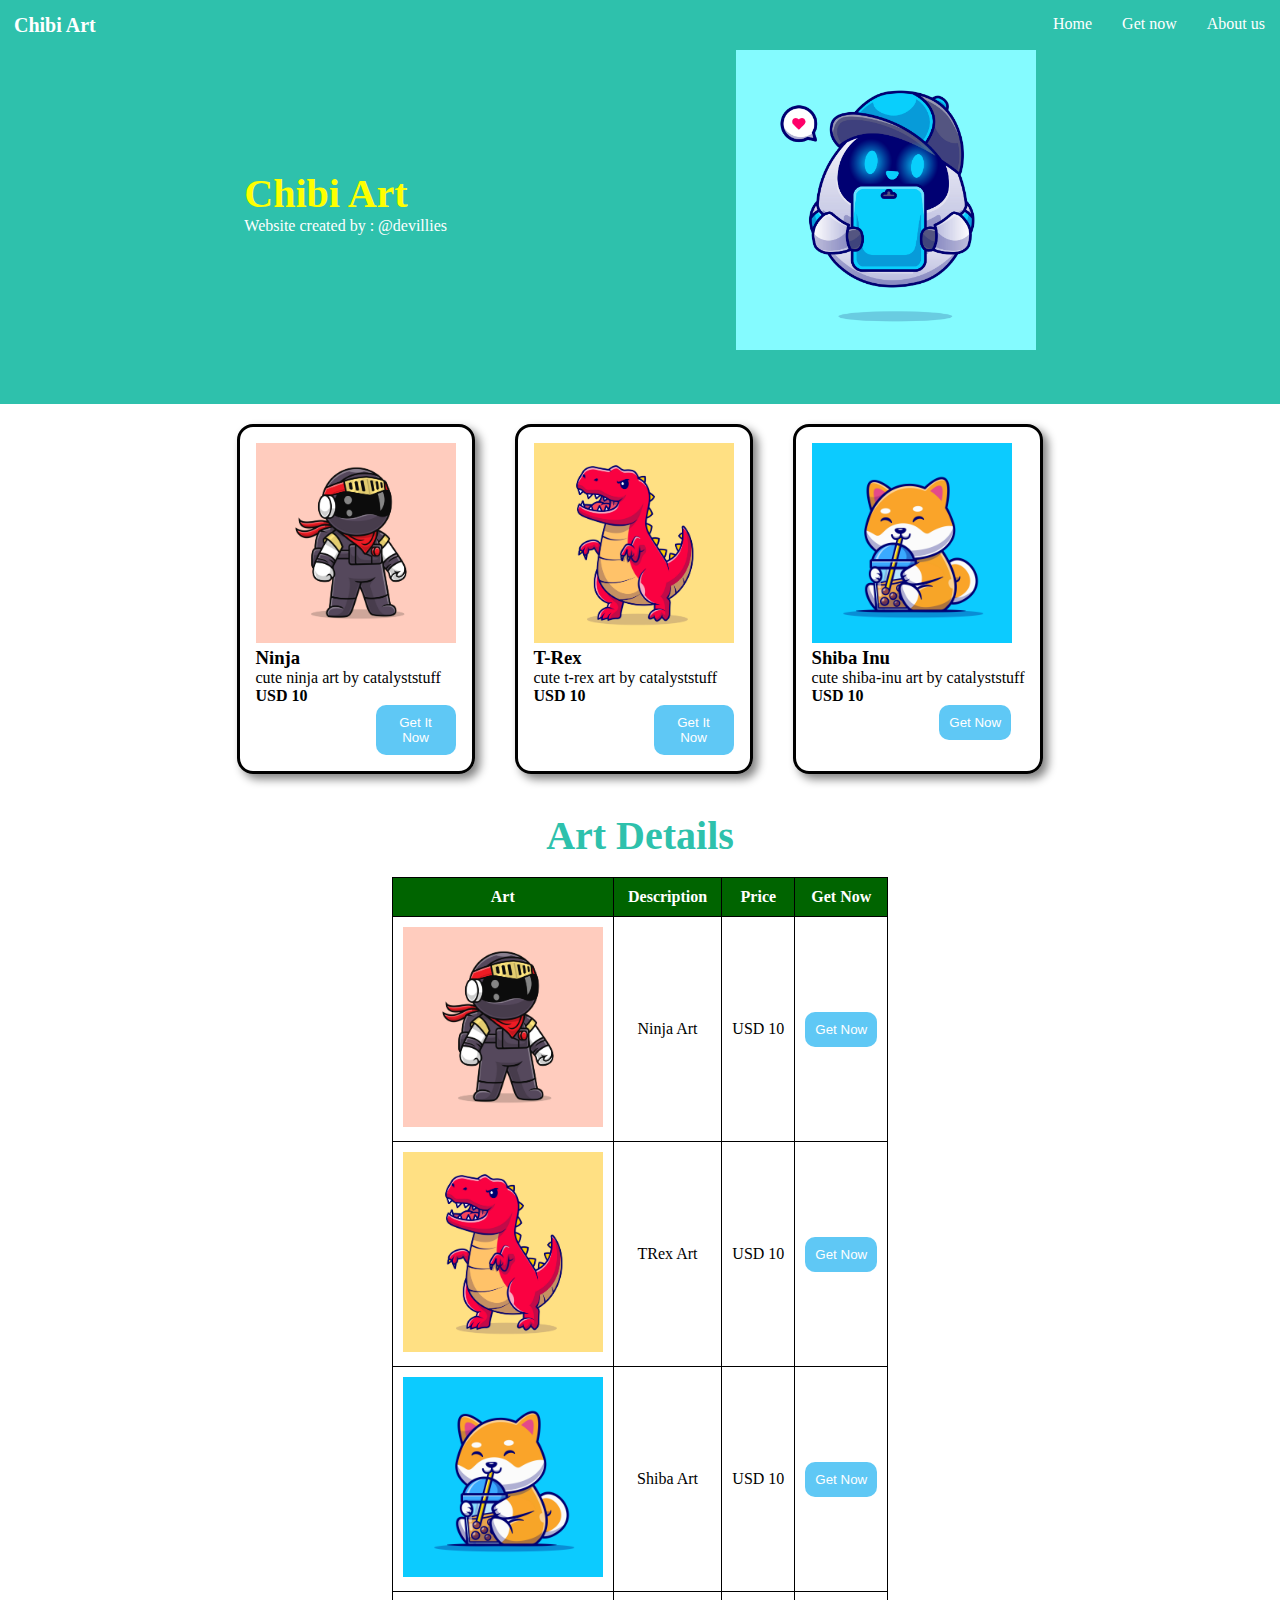
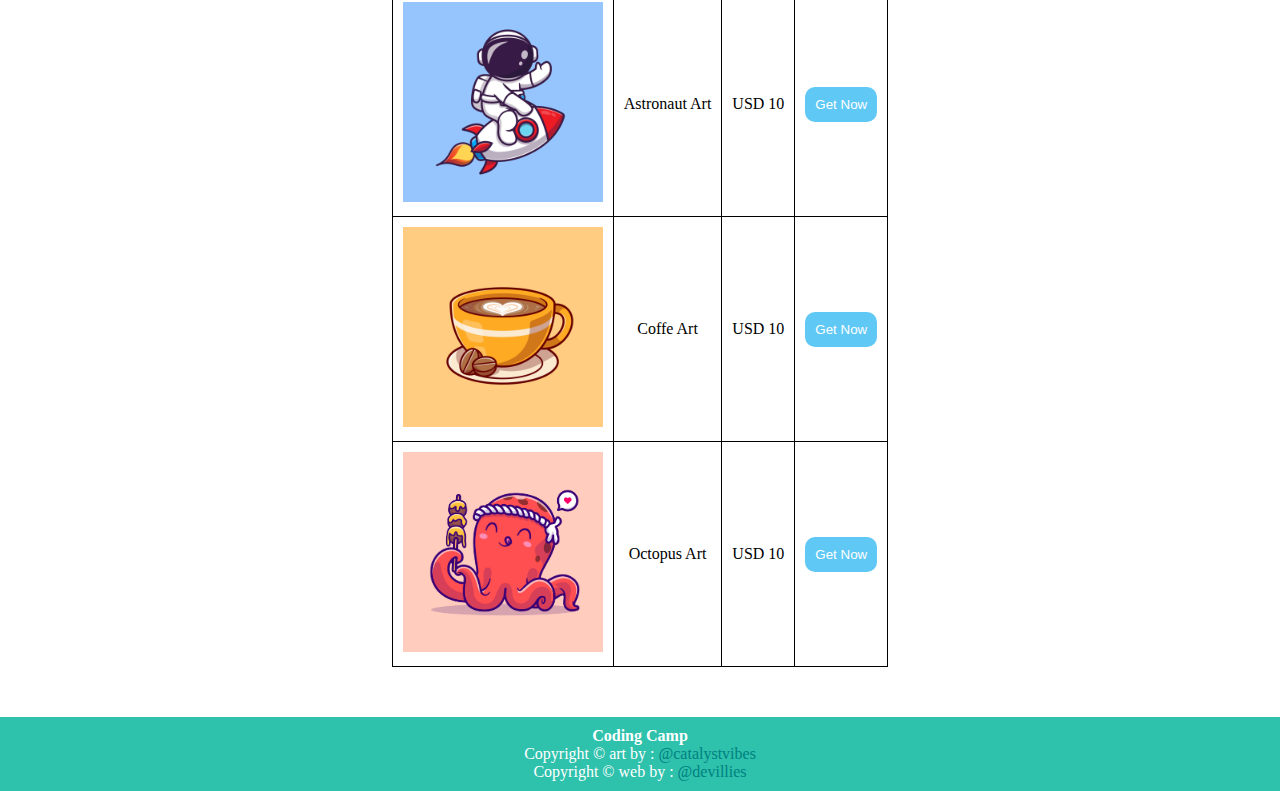
==== index.html @ 9efc5474 "first commit" ====
<!DOCTYPE html>
<html lang="en">

<head>
    <meta charset="UTF-8">
    <meta name="viewport" content="width=device-width, initial-scale=1.0">
    <link rel="stylesheet" type="text/css" href="./style.css">
    <title>Chibi Art</title>
</head>

<body>
    <header>
        <h1 class="header-title">Chibi Art</h1>
        <nav>
            <a href="/index.html">Home</a>
            <a href="/getimageform.html">Get now</a>
            <a href="/about.html">About us</a>

        </nav>

    </header>
    <main>
        <section class="jumbotron">
            <div>
                <h1>Chibi Art</h1>
                <h3>

                </h3>
                <p>Website created by : @devillies</p>
            </div>
            <div>
                <img src="./assets/5500_1_04.jpg" alt="illustration">
            </div>
        </section>

        <div class="main-container">
            <div class="package-container">
                <img src="./assets/9200_1_2_06.jpg" alt="">
                <h3>Ninja</h3>
                <p>cute ninja art by catalyststuff </p>
                <h4>USD 10</h4>
                <button class="left">Get It Now</button>

            </div>
            <div class="package-container">
                <img src="./assets/31641097_6200_8_03.jpeg" alt="">
                <h3>T-Rex</h3>
                <p>cute t-rex art by catalyststuff</p>
                <h4>USD 10</h4>
                <button class="left">Get It Now</button>
            </div>
            <div class="package-container">
                <img src="./assets/11766632_21378462.jpeg" alt="">
                <h3>Shiba Inu</h3>
                <p>cute shiba-inu art by catalyststuff</p>
                <h4>USD 10</h4>
                <button class="left">Get Now</button>
            </div>

        </div>
        <br>
        <h1 class="title">Art Details</h1>
        <br>
        <div class="table">
            <table>
                <tr>
                    <th>Art</th>
                    <th>Description</th>
                    <th>Price</th>
                    <th>Get Now</th>
                </tr>
                <tr>
                    <td><img src="./assets/9200_1_2_06.jpg" alt=""></td>
                    <td>Ninja Art </td>
                    <td>USD 10</td>
                    <td><button onclick="gotoPayment()">Get Now</button></td>

                </tr>
                <tr>
                    <td><img src="./assets/31641097_6200_8_03.jpeg" alt=""></td>
                    <td>TRex Art </td>
                    <td>USD 10</td>
                    <td><button onclick="gotoPayment()">Get Now</button></td>
                </tr>
                <tr>
                    <td><img src="./assets/11766632_21378462.jpeg" alt=""></td>
                    <td>Shiba Art </td>
                    <td>USD 10</td>
                    <td><button onclick="gotoPayment()">Get Now</button></td>
                </tr>
                <tr>
                    <td><img src="./assets/10764053_2130.jpeg" alt=""></td>
                    <td>Astronaut Art </td>
                    <td>USD 10</td>
                    <td><button onclick="gotoPayment()">Get Now</button></td>
                </tr>
                <tr>
                    <td><img src="./assets/12006499_9-01.jpeg" alt=""></td>
                    <td>Coffe Art </td>
                    <td>USD 10</td>
                    <td><button onclick="gotoPayment()">Get Now</button></td>
                </tr>
                <tr>
                    <td><img src="./assets/26259239_5100_3_05.jpeg" alt=""></td>
                    <td>Octopus Art </td>
                    <td>USD 10</td>
                    <td><button onclick="gotoPayment()">Get Now</button></td>
                </tr>
            </table>
        </div>


    </main>
    <footer>
        <h4>Coding Camp</h4>
        <p>Copyright &copy art by : <a href="https://www.instagram.com/catalystvibes/">@catalystvibes</a> </p>
        <p>Copyright &copy web by : <a href="https://github.com/devillies?tab=repositories">@devillies</a> </p>

    </footer>

    <script src="./script.js"></script>
</body>

</html>
---- style.css ----
* {
	margin: 0;
	padding: 0;
}

h1 {
	color: yellow;
	font-size: 40px;
	text-align: left;
}

header {
	background-color: #2ec1ac;
	color: white;
	position: fixed;
	top: 0px;
	left: 0px;
	right: 0px;
	height: 50px;
	display: flex;
	z-index: 2;
}

.header-title {
	text-align: left;
	color: white;
	margin: 14px;
	font-size: 20px;
}

nav {
	position: absolute;
	right: 0;
	display: flex;
}
a {
	text-decoration: none;
	color: white;
	padding: 15px;
}
a:hover {
	color: black;
}

.jumbotron {
	background-color: #2ec1ac;
	padding: 50px 100px;
	display: flex;
	flex-direction: row;
	justify-content: space-around;
	align-items: center;
}

.jumbotron img {
	width: 300px;
	height: 300px;
}

.jumbotron h3,
p {
	color: white;
}

.main-container {
	flex-direction: row;
	display: flex;
	justify-content: center;
}

.package-container {
	margin: 20px;
	padding: 16px;
	border: 3px solid black;
	border-radius: 16px;
	box-shadow: 5px 5px 10px gray;
}

.package-container:hover {
	background-color: rgba(0, 0, 0, 0.157);
}

.package-container p {
	color: black;
}

.package-container img {
	width: 200px;
	/* height: 200px; */
}

.title {
	color: #2ec1ac;
	text-align: center;
}
button {
	background-color: #5fc8f5;
	padding: 10px;
	color: white;
	border-radius: 10px;
	border: none;
}
button:hover {
	cursor: pointer;
	background-color: rgb(41, 159, 120);
}

.left {
	margin-left: 60%;
}

table,
th,
td,
tr,
td {
	border: 1px solid black;
	border-collapse: collapse;
	padding: 10px;
}

th {
	background-color: darkgreen;
	color: white;
}

.table {
	display: flex;
	justify-content: center;
	text-align: center;
}

.table img {
	width: 200px;
}

footer {
	color: white;
	text-align: center;
	background-color: #2ec1ac;
	padding: 10px;
	margin-top: 50px;
}

footer a {
	margin: 0;
	padding: 0;
	float: none;
	color: teal;
}

.formcontainer {
	margin: 45px;
	display: flex;
	flex-direction: column;
	justify-content: center;
	align-items: center;
	/* text-align: center; */
}

.formcontainer h1 {
	text-align: center;
}
.formcontainer img {
	width: 300px;
}

form {
	display: flex;
	flex-direction: column;
}

select {
	width: 100%;
	display: inline-block;
	margin-bottom: 10px;
	padding: 5px;
	border-radius: 3px;
}

.about-container {
	margin-top: 50px;
	display: flex;
	flex-direction: column;
	justify-content: center;
	align-items: center;
}
.about-container img {
	width: 300px;
	margin-bottom: 10px;
}

.about-container h1,
.about-container p {
	color: #2ec1ac;
}
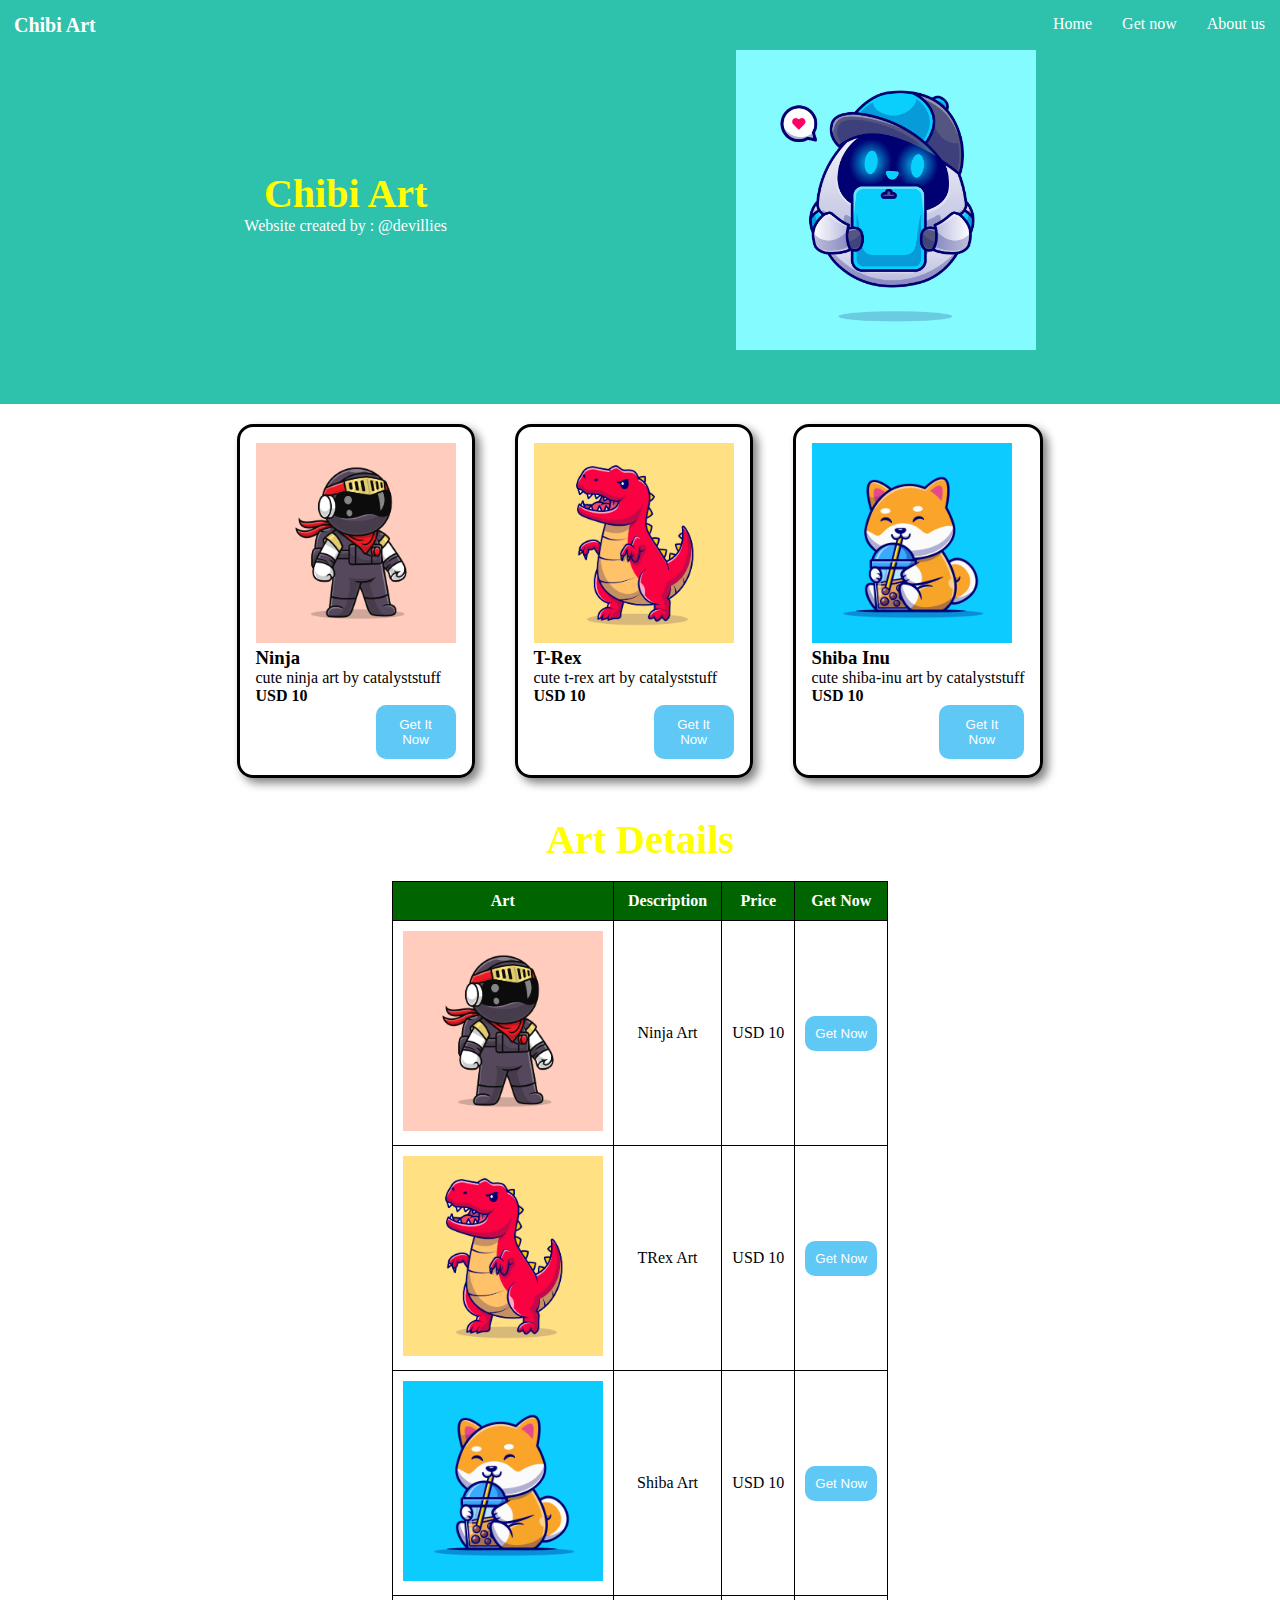
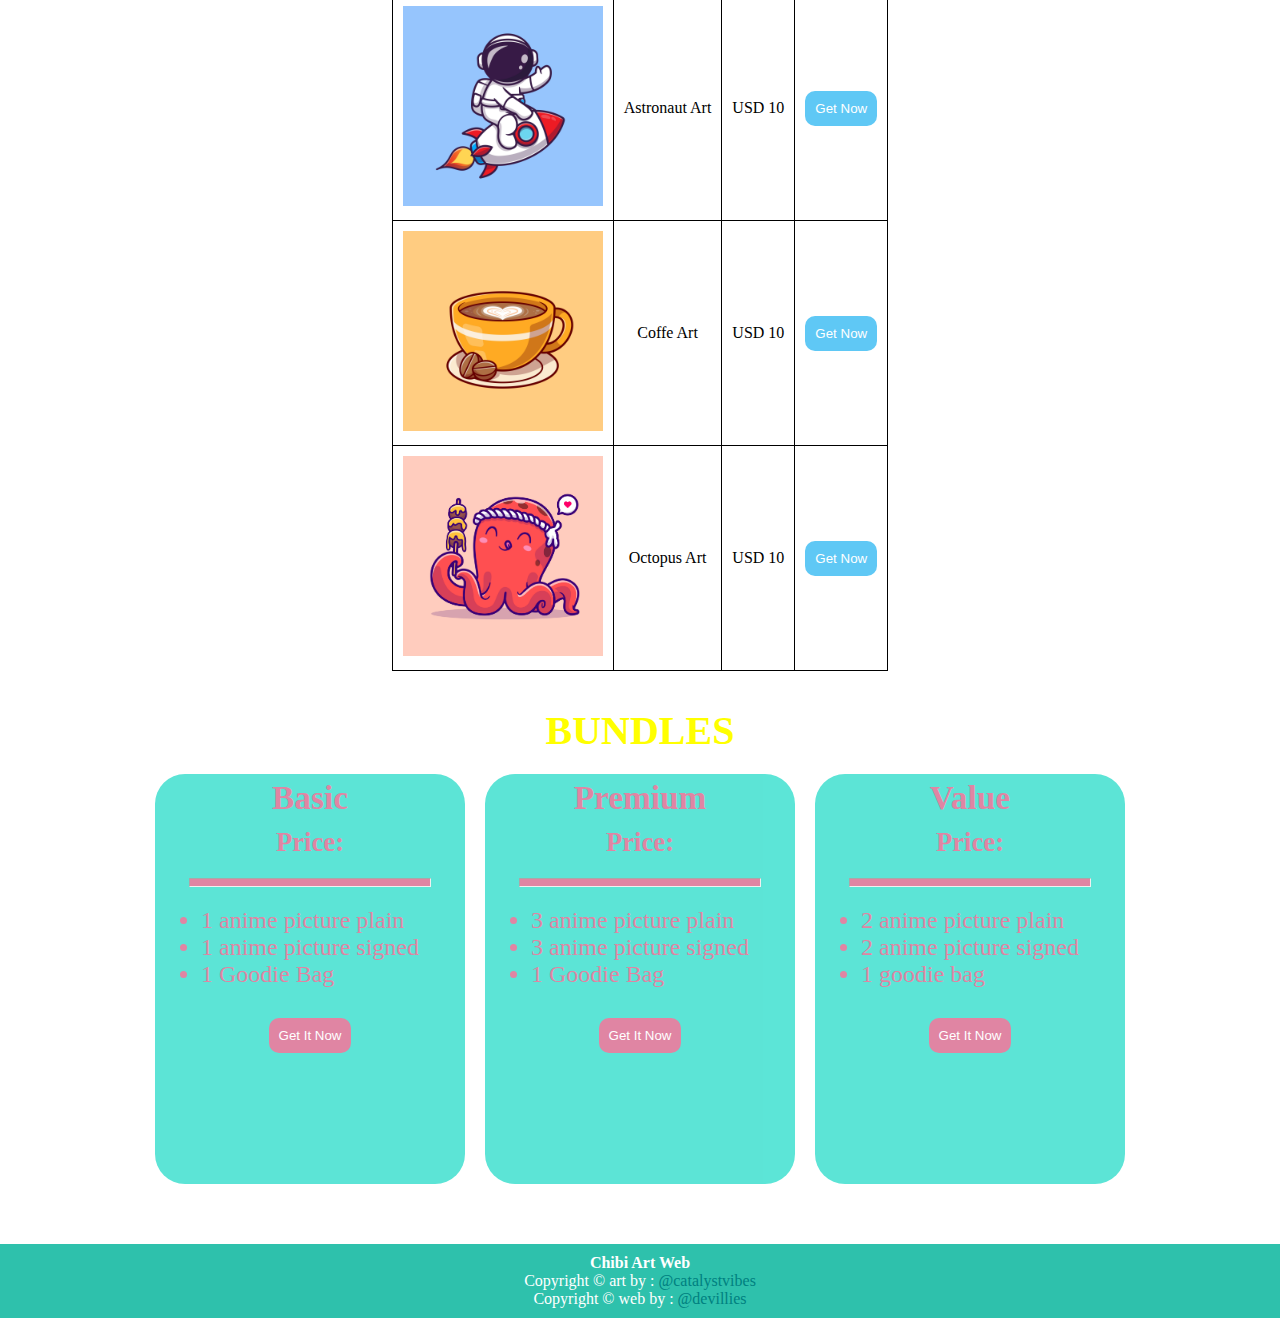
==== commit 7ade3381: "add a few changes" ====
--- a/index.html
+++ b/index.html
@@ -54,12 +54,14 @@
                 <h3>Shiba Inu</h3>
                 <p>cute shiba-inu art by catalyststuff</p>
                 <h4>USD 10</h4>
-                <button class="left">Get Now</button>
+
+                <button class="left">Get It Now</button>
+
             </div>
 
         </div>
         <br>
-        <h1 class="title">Art Details</h1>
+        <h1>Art Details</h1>
         <br>
         <div class="table">
             <table>
@@ -108,11 +110,59 @@
                 </tr>
             </table>
         </div>
+        <br>
+        <br>
+        <section id="Price details">
+            <h1>BUNDLES</h1>
+            <div class="tab-container">
+                <div class="tab">
+                    <div class="tab-header">
+                        <h2>Basic</h2>
+                        <h3>Price: </h3>
+                    </div>
+                    <hr>
+                    <ul type="disc">
+                        <li> 1 anime picture plain</li>
+                        <li> 1 anime picture signed</li>
+                        <li> 1 Goodie Bag</li>
+                    </ul>
+                    <button class="top-center">Get It Now</button>
+                </div>
+                <div class="tab">
+                    <div class="tab-header">
+                        <h2>Premium</h2>
+                        <h3>Price: </h3>
+                    </div>
+                    <hr>
+                    <ul type="disc">
+                        <li> 3 anime picture plain</li>
+                        <li> 3 anime picture signed</li>
+                        <li>1 Goodie Bag </li>
+                    </ul>
+                    <button class="top-center">Get It Now</button>
 
 
+                </div>
+                <div class="tab">
+                    <div class="tab-header">
+                        <h2>Value</h2>
+                        <h3>Price: </h3>
+                    </div>
+                    <hr>
+                    <ul type="disc">
+                        <li> 2 anime picture plain</li>
+                        <li> 2 anime picture signed</li>
+                        <li> 1 goodie bag</li>
+                    </ul>
+                    <button class="top-center">Get It Now</button>
+
+                </div>
+            </div>
+
+        </section>
     </main>
     <footer>
-        <h4>Coding Camp</h4>
+        <h4>Chibi Art Web</h4>
         <p>Copyright &copy art by : <a href="https://www.instagram.com/catalystvibes/">@catalystvibes</a> </p>
         <p>Copyright &copy web by : <a href="https://github.com/devillies?tab=repositories">@devillies</a> </p>
 
--- a/style.css
+++ b/style.css
@@ -6,7 +6,7 @@
 h1 {
 	color: yellow;
 	font-size: 40px;
-	text-align: left;
+	text-align: center;
 }
 
 header {
@@ -88,10 +88,6 @@
 	/* height: 200px; */
 }
 
-.title {
-	color: #2ec1ac;
-	text-align: center;
-}
 button {
 	background-color: #5fc8f5;
 	padding: 10px;
@@ -105,7 +101,12 @@
 }
 
 .left {
-	margin-left: 60%;
+	margin: 0 0 0 60%;
+	padding: 12px;
+}
+.top-center {
+	margin: 10% 30%;
+	background-color: palevioletred;
 }
 
 table,
@@ -133,6 +134,49 @@
 	width: 200px;
 }
 
+.tab-container {
+	margin-top: 10px;
+	display: flex;
+	flex-wrap: wrap;
+	justify-content: center;
+	align-items: center;
+}
+
+.tab {
+	width: 300px;
+	height: 400px;
+	padding: 5px;
+	margin: 10px;
+	background-color: turquoise;
+	border-radius: 30px;
+	display: flex;
+	flex-direction: column;
+	align-items: center;
+	opacity: 0.85;
+	color: palevioletred;
+}
+.tab-header {
+	text-align: center;
+}
+.tab-header h2 {
+	font-size: 25pt;
+}
+.tab-header h3 {
+	margin-top: 10px;
+	font-size: 20pt;
+}
+hr {
+	width: 80%;
+	height: 7px;
+	background-color: palevioletred;
+	margin-top: 20px;
+}
+ul {
+	margin-top: 20px;
+}
+ul li {
+	font-size: 18pt;
+}
 footer {
 	color: white;
 	text-align: center;
